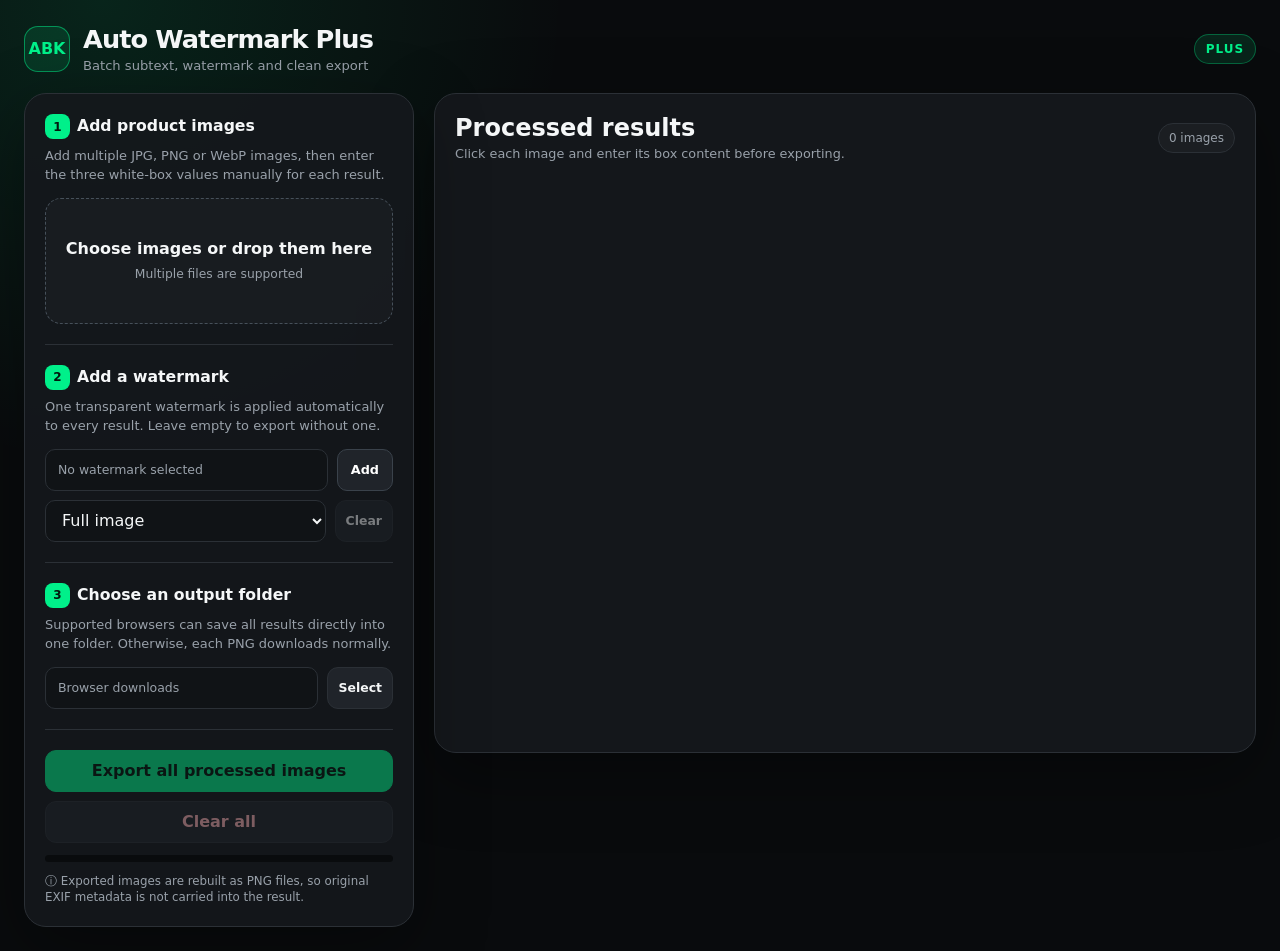
==== tools/auto-watermark-plus/index.html @ 86da483d "release 7.0.0 auto watermark plus" ====
<!doctype html>
<html lang="en">
<head>
  <meta charset="UTF-8" />
  <meta name="viewport" content="width=device-width, initial-scale=1.0" />
  <meta name="description" content="Batch-process product images with manually entered subtext boxes, watermarking and metadata-free PNG export." />
  <title>Auto Watermark Plus</title>
  <link rel="stylesheet" href="styles.css?v=7.0.0" />
</head>
<body>
  <div class="app">
    <header>
      <div class="brand"><div class="mark">ABK</div><div><h1>Auto Watermark Plus</h1><p class="subtitle">Batch subtext, watermark and clean export</p></div></div>
      <span class="demo-badge">PLUS</span>
    </header>
    <main>
      <aside class="panel controls">
        <section class="section">
          <h2 class="section-title"><span class="step">1</span>Add product images</h2>
          <p class="section-note">Add multiple JPG, PNG or WebP images, then enter the three white-box values manually for each result.</p>
          <label class="dropzone" id="dropzone" for="imageFiles"><div><strong>Choose images or drop them here</strong><span>Multiple files are supported</span></div></label>
          <input id="imageFiles" type="file" accept="image/jpeg,image/png,image/webp" multiple />
        </section>
        <section class="section">
          <h2 class="section-title"><span class="step">2</span>Add a watermark</h2>
          <p class="section-note">One transparent watermark is applied automatically to every result. Leave empty to export without one.</p>
          <div class="setting-row"><div class="readout" id="watermarkName">No watermark selected</div><button class="file-button" id="openWatermarkLibrary" type="button">Add</button></div>
          <input id="watermarkFile" type="file" accept="image/png,image/webp,image/jpeg" />
          <div class="setting-row"><select id="watermarkPosition" aria-label="Watermark position"><option value="center">Centre</option><option value="cover" selected>Full image</option><option value="bottom-right">Bottom right</option></select><button class="button small" id="clearWatermark" type="button" disabled>Clear</button></div>
        </section>
        <section class="section">
          <h2 class="section-title"><span class="step">3</span>Choose an output folder</h2>
          <p class="section-note">Supported browsers can save all results directly into one folder. Otherwise, each PNG downloads normally.</p>
          <div class="setting-row"><div class="readout" id="folderName">Browser downloads</div><button class="button small" id="chooseFolder" type="button">Select</button></div>
        </section>
        <section class="section">
          <div class="actions">
            <button class="button primary" id="exportAll" type="button" disabled>Export all processed images</button>
            <button class="button danger" id="clearAll" type="button" disabled>Clear all</button>
          </div>
          <div class="progress"><span id="progressBar"></span></div>
          <p class="privacy">ⓘ Exported images are rebuilt as PNG files, so original EXIF metadata is not carried into the result.</p>
        </section>
      </aside>
      <section class="panel workspace" aria-label="Processed image results">
        <div class="workspace-top"><div><h2>Processed results</h2><p>Click each image and enter its box content before exporting.</p></div><span class="count" id="resultCount">0 images</span></div>
        <div class="gallery" id="gallery" hidden></div>
      </section>
    </main>
  </div>
  <dialog id="watermarkLibraryDialog" class="watermark-library-dialog" aria-labelledby="watermarkLibraryTitle">
    <div class="watermark-library-panel">
      <div class="watermark-library-header"><div><p class="watermark-library-eyebrow">AUTO WATERMARK PLUS</p><h2 id="watermarkLibraryTitle">Choose a watermark</h2></div><button class="icon-button" id="closeWatermarkLibrary" type="button" aria-label="Close watermark library">×</button></div>
      <p class="section-note">Select a saved watermark or choose Other to upload one from your device.</p>
      <div class="watermark-library-grid" id="watermarkLibraryGrid" aria-label="Saved watermarks"></div>
      <div class="watermark-library-actions"><button class="button" id="otherWatermark" type="button">Other…</button><button class="button" id="cancelWatermarkLibrary" type="button">Cancel</button></div>
    </div>
  </dialog>
  <dialog id="editorDialog">
    <div class="dialog-head"><div><h2>Enter image content</h2><p class="subtitle" id="editorFilename"></p></div><button class="icon-button" id="closeEditor" type="button" aria-label="Close">×</button></div>
    <div class="editor">
      <div class="editor-preview"><canvas id="editorCanvas" width="1000" height="1000"></canvas></div>
      <form id="editorForm">
        <div class="field"><label for="editTitle">Product name</label><input id="editTitle" type="text" maxlength="90" required /></div>
        <div class="field"><label for="editType">Product type</label><select id="editType"><option>Kids Kit</option><option>Men Shirt</option><option>Women Shirt</option><option>Adult Kit</option><option>Baby Body Suit</option></select></div>
        <div class="field"><label>Personalisation type</label><div class="toggle"><input id="editOptional" name="editMode" type="radio" value="optional" /><label for="editOptional">Optional</label><input id="editPlayer" name="editMode" type="radio" value="player" /><label for="editPlayer">Player</label></div></div>
        <div class="field" id="editPlayerField"><label for="editPlayerText">Player name and number</label><input id="editPlayerText" type="text" maxlength="55" placeholder="Example: McTOMMINAY 4" /></div>
        <div class="dialog-actions"><button class="button primary" type="submit">Save changes</button><button class="button" id="cancelEditor" type="button">Cancel</button></div>
      </form>
    </div>
  </dialog>
  <div class="toast" id="toast" role="status" aria-live="polite"></div>
  <script src="app.js?v=7.0.0"></script>
</body>
</html>
---- tools/auto-watermark-plus/styles.css ----
:root{color-scheme:dark;--bg:#090b0d;--panel:#15181c;--panel2:#101316;--line:#2b3036;--muted:#99a1aa;--text:#f5f7f8;--green:#00f08a;--greenSoft:rgba(0,240,138,.11);--danger:#ff6f78;--shadow:0 22px 70px rgba(0,0,0,.34)}
*{box-sizing:border-box}body{margin:0;min-height:100vh;font-family:Inter,ui-sans-serif,system-ui,-apple-system,"Segoe UI",sans-serif;color:var(--text);background:radial-gradient(circle at 8% 0,rgba(0,240,138,.11),transparent 29rem),var(--bg)}button,input,select{font:inherit}button{cursor:pointer}button:disabled{cursor:not-allowed;opacity:.45}.app{width:min(1540px,100%);margin:0 auto;padding:24px}header{display:flex;align-items:center;justify-content:space-between;gap:18px;margin-bottom:20px}.brand{display:flex;align-items:center;gap:13px}.mark{display:grid;width:46px;height:46px;place-items:center;border:1px solid rgba(0,240,138,.5);border-radius:14px;color:var(--green);background:var(--greenSoft);font-weight:900}h1{margin:0;font-size:clamp(1.25rem,2vw,1.65rem);letter-spacing:-.035em}.subtitle{margin:4px 0 0;color:var(--muted);font-size:.82rem}.demo-badge{padding:7px 11px;border:1px solid rgba(0,240,138,.32);border-radius:999px;color:var(--green);background:var(--greenSoft);font-size:.75rem;font-weight:800;letter-spacing:.08em}main{display:grid;grid-template-columns:minmax(310px,390px) minmax(0,1fr);gap:20px;align-items:start}.panel{border:1px solid var(--line);border-radius:22px;background:rgba(21,24,28,.93);box-shadow:var(--shadow)}.controls{position:sticky;top:18px;padding:20px}.section{padding-bottom:20px;margin-bottom:20px;border-bottom:1px solid var(--line)}.section:last-of-type{padding-bottom:0;margin-bottom:0;border:0}.step{display:inline-grid;width:25px;height:25px;margin-right:7px;place-items:center;border-radius:8px;color:#00180d;background:var(--green);font-size:.75rem;font-weight:900}h2,h3{margin:0}.section-title{margin-bottom:7px;font-size:.98rem}.section-note{margin:0 0 13px;color:var(--muted);font-size:.81rem;line-height:1.5}.dropzone{display:grid;min-height:126px;padding:18px;place-items:center;text-align:center;border:1px dashed #46505a;border-radius:16px;background:rgba(255,255,255,.025);transition:.18s}.dropzone.dragging{border-color:var(--green);background:var(--greenSoft)}.dropzone strong{display:block;margin-bottom:5px}.dropzone span{color:var(--muted);font-size:.77rem}.button{min-height:42px;padding:0 14px;border:1px solid var(--line);border-radius:11px;color:var(--text);background:#20242a;font-weight:750;transition:.16s}.button:hover:not(:disabled){border-color:#4b555f;transform:translateY(-1px)}.button.primary{border-color:var(--green);color:#00180d;background:var(--green)}.button.danger{color:#ffb3b8}.button.small{min-height:34px;padding:0 10px;font-size:.78rem}.file-button{display:inline-grid;min-height:38px;padding:0 13px;place-items:center;border:1px solid #3a424b;border-radius:10px;background:#20242a;font-size:.8rem;font-weight:750;cursor:pointer}input[type=file]{display:none}.setting-row{display:grid;grid-template-columns:minmax(0,1fr) auto;gap:9px;align-items:stretch;margin-top:9px}.readout,input[type=text],select{width:100%;min-width:0;min-height:42px;padding:0 12px;border:1px solid var(--line);border-radius:10px;outline:0;color:var(--text);background:var(--panel2)}input[type=text]:focus,select:focus{border-color:var(--green);box-shadow:0 0 0 3px rgba(0,240,138,.1)}select option{color:#111;background:#fff}.readout{display:flex;align-items:center;overflow:hidden;color:var(--muted);font-size:.78rem;text-overflow:ellipsis;white-space:nowrap}.actions{display:grid;grid-template-columns:1fr 1fr;gap:9px}.actions .primary{grid-column:1/-1}.progress{height:7px;overflow:hidden;margin-top:12px;border-radius:999px;background:#090b0d}.progress>span{display:block;width:0;height:100%;border-radius:inherit;background:var(--green);transition:width .2s}.privacy{display:flex;gap:8px;margin:11px 0 0;color:var(--muted);font-size:.74rem;line-height:1.4}.workspace{min-height:660px;padding:18px}.workspace-top{display:flex;align-items:center;justify-content:space-between;gap:14px;padding:2px 2px 16px}.workspace-top p{margin:4px 0 0;color:var(--muted);font-size:.8rem}.count{padding:7px 10px;border:1px solid var(--line);border-radius:999px;color:var(--muted);background:rgba(255,255,255,.03);font-size:.75rem}.empty{display:grid;min-height:560px;padding:30px;place-items:center;text-align:center;border:1px dashed var(--line);border-radius:18px;color:var(--muted)}.empty-icon{margin:0 auto 13px;font-size:2.8rem;filter:grayscale(1);opacity:.65}.empty strong{display:block;margin-bottom:7px;color:var(--text)}.gallery{display:grid;grid-template-columns:repeat(3,minmax(0,1fr));gap:14px}.card{overflow:hidden;border:1px solid var(--line);border-radius:16px;background:#101316;transition:.18s}.card:hover{border-color:#46515a;transform:translateY(-2px)}.card-preview{position:relative;aspect-ratio:1;overflow:hidden;background:#ddd;cursor:pointer}.card-preview canvas{display:block;width:100%;height:100%}.card-status{position:absolute;top:9px;right:9px;padding:5px 7px;border:1px solid rgba(0,0,0,.12);border-radius:999px;color:#062012;background:rgba(255,255,255,.9);font-size:.65rem;font-weight:900}.card-body{padding:12px}.card-title{overflow:hidden;margin:0 0 8px;font-size:.82rem;text-overflow:ellipsis;white-space:nowrap}.chips{display:flex;gap:6px;flex-wrap:wrap;margin-bottom:10px}.chip{padding:4px 6px;border-radius:7px;color:#bac1c8;background:#20252a;font-size:.65rem}.card-actions{display:grid;grid-template-columns:1fr auto;gap:7px}dialog{width:min(980px,calc(100% - 28px));max-height:calc(100vh - 32px);padding:0;overflow:auto;border:1px solid #3a424b;border-radius:22px;color:var(--text);background:#111418;box-shadow:0 34px 100px rgba(0,0,0,.7)}dialog::backdrop{background:rgba(0,0,0,.72);backdrop-filter:blur(5px)}.dialog-head{position:sticky;top:0;z-index:2;display:flex;align-items:center;justify-content:space-between;gap:12px;padding:16px 18px;border-bottom:1px solid var(--line);background:rgba(17,20,24,.96)}.dialog-head h2{font-size:1.05rem}.icon-button{width:36px;height:36px;border:1px solid var(--line);border-radius:10px;color:var(--text);background:#20242a}.editor{display:grid;grid-template-columns:minmax(300px,1fr) minmax(280px,360px);gap:18px;padding:18px}.editor-preview{overflow:hidden;align-self:start;border:1px solid var(--line);border-radius:15px;background:#ddd}.editor-preview canvas{display:block;width:100%;height:auto}.field{margin-bottom:14px}.field label{display:block;margin-bottom:7px;color:#dce0e4;font-size:.78rem;font-weight:750}.toggle{display:grid;grid-template-columns:1fr 1fr;gap:4px;padding:4px;border:1px solid var(--line);border-radius:11px;background:#0c0e11}.toggle input{position:absolute;opacity:0;pointer-events:none}.toggle label{margin:0;padding:9px 5px;border-radius:8px;text-align:center;color:var(--muted);cursor:pointer}.toggle input:checked+label{color:#00180d;background:var(--green)}.dialog-actions{display:grid;grid-template-columns:1fr 1fr;gap:8px;margin-top:18px}.toast{position:fixed;left:50%;bottom:22px;z-index:20;max-width:min(520px,calc(100% - 32px));padding:11px 15px;border-radius:11px;color:#07120b;background:#f4f7f5;box-shadow:0 14px 45px rgba(0,0,0,.4);font-size:.82rem;font-weight:800;opacity:0;pointer-events:none;translate:-50% 14px;transition:.2s}.toast.show{opacity:1;translate:-50% 0}.toast.error{color:#5d1116;background:#ffd9dc}
@media(max-width:1120px){.gallery{grid-template-columns:repeat(2,minmax(0,1fr))}}@media(max-width:820px){.app{padding:14px}main{grid-template-columns:1fr}.controls{position:static}.editor{grid-template-columns:1fr}}@media(max-width:540px){header{align-items:flex-start}.demo-badge{display:none}.workspace{padding:11px}.workspace-top{align-items:flex-start;flex-direction:column}.gallery{grid-template-columns:1fr}}
.actions .danger{grid-column:1/-1}.card-status.pending{color:#422a00;background:#ffe0a3}
.watermark-library-dialog{width:min(920px,calc(100% - 28px));max-height:calc(100dvh - 32px)}.watermark-library-panel{padding:24px}.watermark-library-header{display:flex;align-items:flex-start;justify-content:space-between;gap:18px}.watermark-library-header h2{font-size:clamp(1.35rem,4vw,2rem)}.watermark-library-eyebrow{margin:0 0 6px;color:var(--green);font-size:.72rem;font-weight:850;letter-spacing:.1em}.watermark-library-grid{display:grid;grid-template-columns:repeat(4,minmax(0,1fr));gap:12px}.watermark-library-item{display:grid;grid-template-rows:110px auto;gap:9px;min-width:0;padding:10px;border:1px solid var(--line);border-radius:13px;color:var(--text);background:#181c20;text-align:left}.watermark-library-item:hover,.watermark-library-item:focus-visible,.watermark-library-item.active{border-color:var(--green);outline:0;box-shadow:0 0 18px rgba(0,240,138,.13)}.watermark-library-item.active{background:var(--greenSoft)}.watermark-library-thumb{display:grid;place-items:center;overflow:hidden;border-radius:8px;background:repeating-conic-gradient(#292d31 0 25%,#191c20 0 50%) 50%/16px 16px}.watermark-library-thumb img{display:block;width:100%;height:100%;padding:8px;object-fit:contain}.watermark-library-item strong{overflow:hidden;text-overflow:ellipsis;white-space:nowrap}.watermark-library-actions{display:flex;justify-content:flex-end;gap:9px;margin-top:20px;padding-top:16px;border-top:1px solid var(--line)}@media(max-width:680px){.watermark-library-panel{padding:17px}.watermark-library-grid{grid-template-columns:repeat(2,minmax(0,1fr))}.watermark-library-item{grid-template-rows:82px auto}}
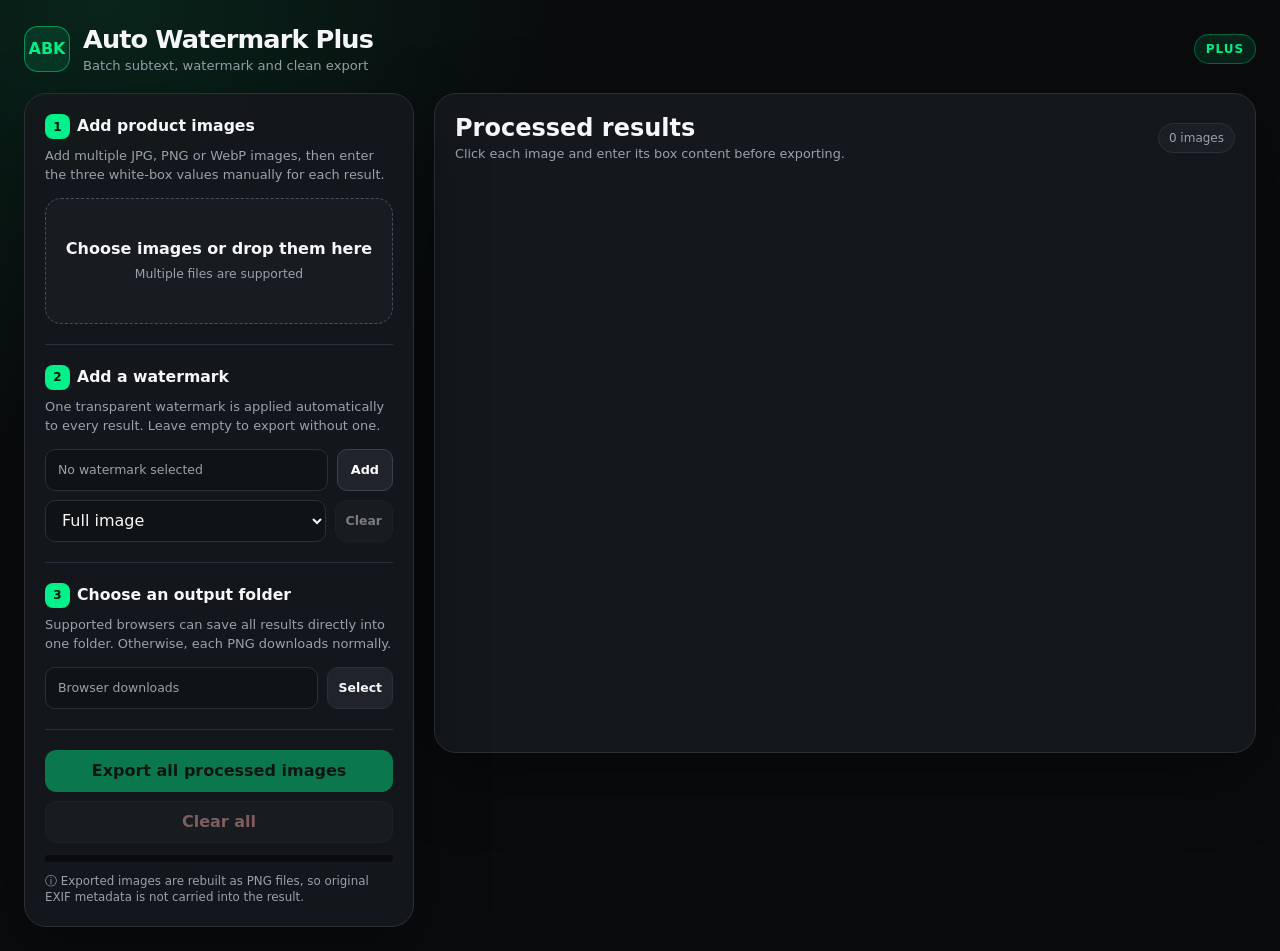
==== commit a5f04d9a: "release 7.0.1 update KFK watermarks" ====
--- a/tools/auto-watermark-plus/index.html
+++ b/tools/auto-watermark-plus/index.html
@@ -5,7 +5,7 @@
   <meta name="viewport" content="width=device-width, initial-scale=1.0" />
   <meta name="description" content="Batch-process product images with manually entered subtext boxes, watermarking and metadata-free PNG export." />
   <title>Auto Watermark Plus</title>
-  <link rel="stylesheet" href="styles.css?v=7.0.0" />
+  <link rel="stylesheet" href="styles.css?v=7.0.1" />
 </head>
 <body>
   <div class="app">
@@ -70,6 +70,6 @@
     </div>
   </dialog>
   <div class="toast" id="toast" role="status" aria-live="polite"></div>
-  <script src="app.js?v=7.0.0"></script>
+  <script src="app.js?v=7.0.1"></script>
 </body>
 </html>
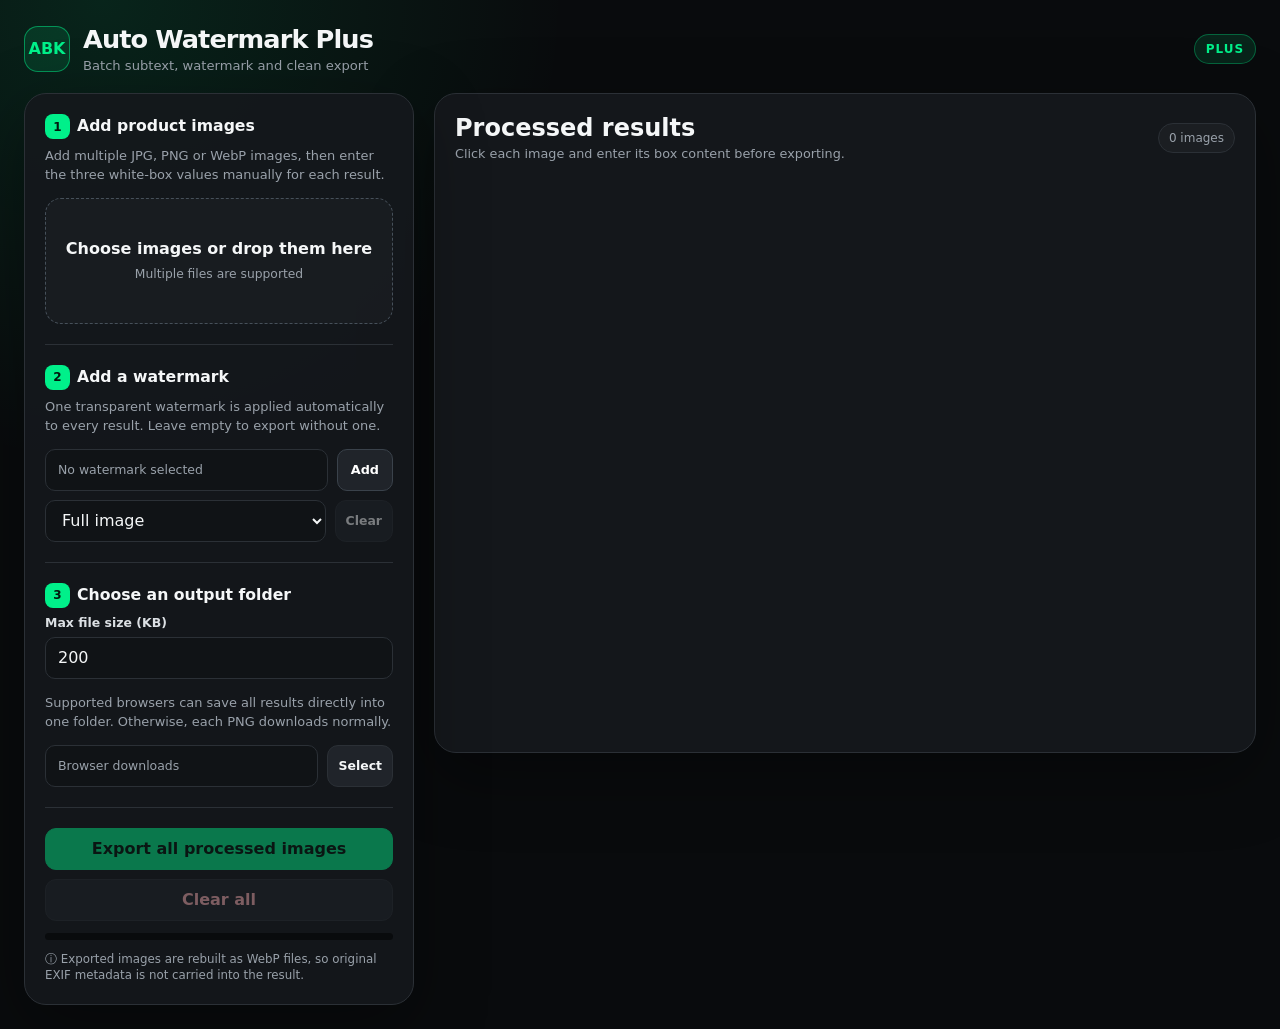
==== commit 690f5e9f: "release 7.1.0 WebP size limits" ====
--- a/tools/auto-watermark-plus/index.html
+++ b/tools/auto-watermark-plus/index.html
@@ -5,7 +5,7 @@
   <meta name="viewport" content="width=device-width, initial-scale=1.0" />
   <meta name="description" content="Batch-process product images with manually entered subtext boxes, watermarking and metadata-free PNG export." />
   <title>Auto Watermark Plus</title>
-  <link rel="stylesheet" href="styles.css?v=7.0.1" />
+  <link rel="stylesheet" href="styles.css?v=7.1.0" />
 </head>
 <body>
   <div class="app">
@@ -30,6 +30,7 @@
         </section>
         <section class="section">
           <h2 class="section-title"><span class="step">3</span>Choose an output folder</h2>
+          <div class="field"><label for="maxFileSize">Max file size (KB)</label><input id="maxFileSize" type="number" min="1" max="100000" step="1" value="200" /></div>
           <p class="section-note">Supported browsers can save all results directly into one folder. Otherwise, each PNG downloads normally.</p>
           <div class="setting-row"><div class="readout" id="folderName">Browser downloads</div><button class="button small" id="chooseFolder" type="button">Select</button></div>
         </section>
@@ -39,12 +40,13 @@
             <button class="button danger" id="clearAll" type="button" disabled>Clear all</button>
           </div>
           <div class="progress"><span id="progressBar"></span></div>
-          <p class="privacy">ⓘ Exported images are rebuilt as PNG files, so original EXIF metadata is not carried into the result.</p>
+          <p class="privacy">ⓘ Exported images are rebuilt as WebP files, so original EXIF metadata is not carried into the result.</p>
         </section>
       </aside>
       <section class="panel workspace" aria-label="Processed image results">
         <div class="workspace-top"><div><h2>Processed results</h2><p>Click each image and enter its box content before exporting.</p></div><span class="count" id="resultCount">0 images</span></div>
         <div class="gallery" id="gallery" hidden></div>
+        <section class="export-report" id="exportReport" aria-live="polite" hidden><h3>Export results</h3><ul id="exportResults"></ul></section>
       </section>
     </main>
   </div>
@@ -70,6 +72,7 @@
     </div>
   </dialog>
   <div class="toast" id="toast" role="status" aria-live="polite"></div>
-  <script src="app.js?v=7.0.1"></script>
+  <script src="../../modules/webp-limit.js?v=1.0"></script>
+  <script src="app.js?v=7.1.0"></script>
 </body>
 </html>
--- a/tools/auto-watermark-plus/styles.css
+++ b/tools/auto-watermark-plus/styles.css
@@ -3,3 +3,4 @@
 @media(max-width:1120px){.gallery{grid-template-columns:repeat(2,minmax(0,1fr))}}@media(max-width:820px){.app{padding:14px}main{grid-template-columns:1fr}.controls{position:static}.editor{grid-template-columns:1fr}}@media(max-width:540px){header{align-items:flex-start}.demo-badge{display:none}.workspace{padding:11px}.workspace-top{align-items:flex-start;flex-direction:column}.gallery{grid-template-columns:1fr}}
 .actions .danger{grid-column:1/-1}.card-status.pending{color:#422a00;background:#ffe0a3}
 .watermark-library-dialog{width:min(920px,calc(100% - 28px));max-height:calc(100dvh - 32px)}.watermark-library-panel{padding:24px}.watermark-library-header{display:flex;align-items:flex-start;justify-content:space-between;gap:18px}.watermark-library-header h2{font-size:clamp(1.35rem,4vw,2rem)}.watermark-library-eyebrow{margin:0 0 6px;color:var(--green);font-size:.72rem;font-weight:850;letter-spacing:.1em}.watermark-library-grid{display:grid;grid-template-columns:repeat(4,minmax(0,1fr));gap:12px}.watermark-library-item{display:grid;grid-template-rows:110px auto;gap:9px;min-width:0;padding:10px;border:1px solid var(--line);border-radius:13px;color:var(--text);background:#181c20;text-align:left}.watermark-library-item:hover,.watermark-library-item:focus-visible,.watermark-library-item.active{border-color:var(--green);outline:0;box-shadow:0 0 18px rgba(0,240,138,.13)}.watermark-library-item.active{background:var(--greenSoft)}.watermark-library-thumb{display:grid;place-items:center;overflow:hidden;border-radius:8px;background:repeating-conic-gradient(#292d31 0 25%,#191c20 0 50%) 50%/16px 16px}.watermark-library-thumb img{display:block;width:100%;height:100%;padding:8px;object-fit:contain}.watermark-library-item strong{overflow:hidden;text-overflow:ellipsis;white-space:nowrap}.watermark-library-actions{display:flex;justify-content:flex-end;gap:9px;margin-top:20px;padding-top:16px;border-top:1px solid var(--line)}@media(max-width:680px){.watermark-library-panel{padding:17px}.watermark-library-grid{grid-template-columns:repeat(2,minmax(0,1fr))}.watermark-library-item{grid-template-rows:82px auto}}
+input[type=number]{width:100%;min-height:42px;padding:0 12px;border:1px solid var(--line);border-radius:10px;color:var(--text);background:var(--panel2)}.export-report{margin-top:20px;padding:16px;border:1px solid var(--line);border-radius:12px}.export-report li{margin:7px 0;color:var(--muted);overflow-wrap:anywhere}
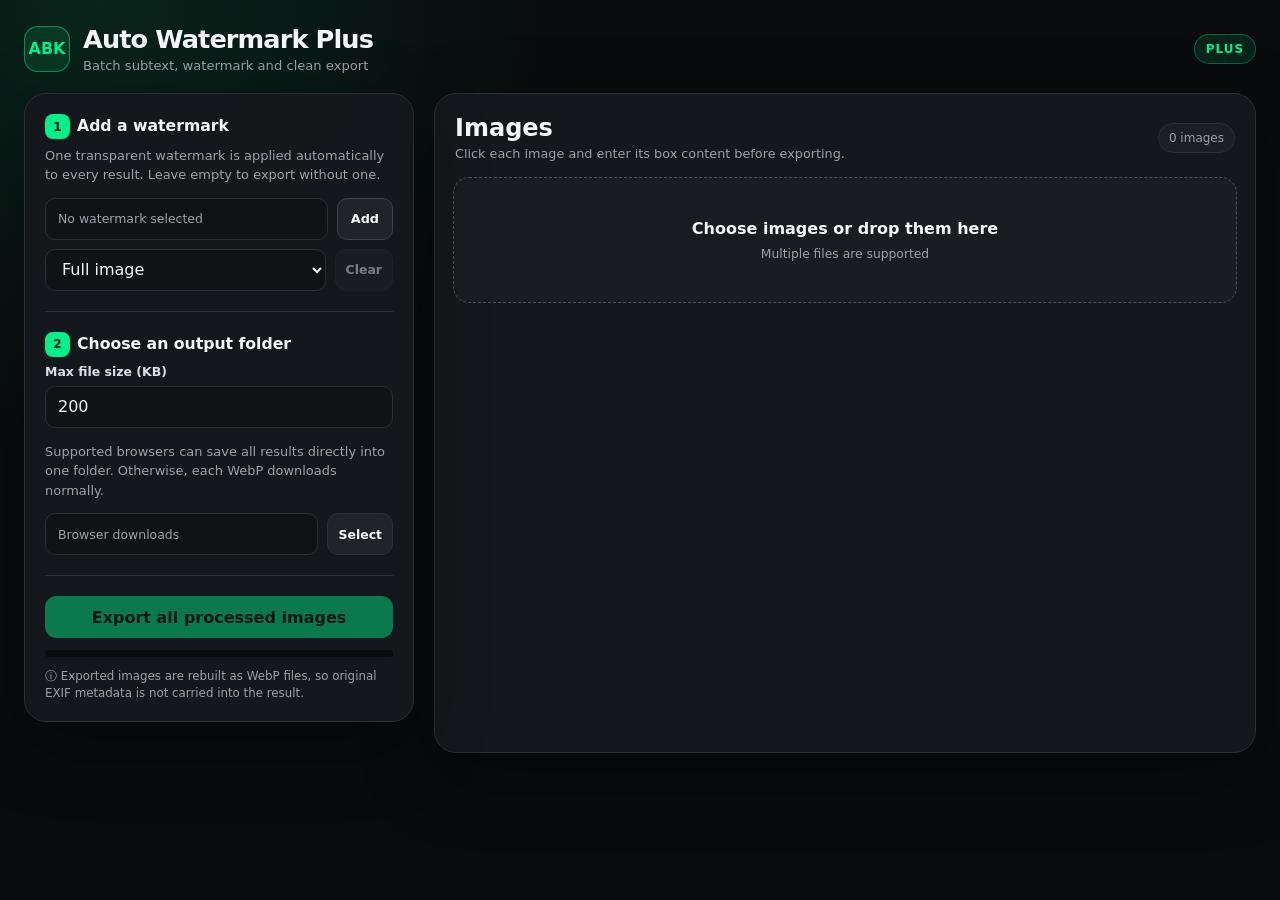
==== commit 897e717f: "release 7.2.0 watermark previews" ====
--- a/tools/auto-watermark-plus/index.html
+++ b/tools/auto-watermark-plus/index.html
@@ -5,7 +5,7 @@
   <meta name="viewport" content="width=device-width, initial-scale=1.0" />
   <meta name="description" content="Batch-process product images with manually entered subtext boxes, watermarking and metadata-free PNG export." />
   <title>Auto Watermark Plus</title>
-  <link rel="stylesheet" href="styles.css?v=7.1.0" />
+  <link rel="stylesheet" href="styles.css?v=7.2.0" />
 </head>
 <body>
   <div class="app">
@@ -16,35 +16,31 @@
     <main>
       <aside class="panel controls">
         <section class="section">
-          <h2 class="section-title"><span class="step">1</span>Add product images</h2>
-          <p class="section-note">Add multiple JPG, PNG or WebP images, then enter the three white-box values manually for each result.</p>
-          <label class="dropzone" id="dropzone" for="imageFiles"><div><strong>Choose images or drop them here</strong><span>Multiple files are supported</span></div></label>
-          <input id="imageFiles" type="file" accept="image/jpeg,image/png,image/webp" multiple />
-        </section>
-        <section class="section">
-          <h2 class="section-title"><span class="step">2</span>Add a watermark</h2>
+          <h2 class="section-title"><span class="step">1</span>Add a watermark</h2>
           <p class="section-note">One transparent watermark is applied automatically to every result. Leave empty to export without one.</p>
           <div class="setting-row"><div class="readout" id="watermarkName">No watermark selected</div><button class="file-button" id="openWatermarkLibrary" type="button">Add</button></div>
           <input id="watermarkFile" type="file" accept="image/png,image/webp,image/jpeg" />
           <div class="setting-row"><select id="watermarkPosition" aria-label="Watermark position"><option value="center">Centre</option><option value="cover" selected>Full image</option><option value="bottom-right">Bottom right</option></select><button class="button small" id="clearWatermark" type="button" disabled>Clear</button></div>
         </section>
         <section class="section">
-          <h2 class="section-title"><span class="step">3</span>Choose an output folder</h2>
+          <h2 class="section-title"><span class="step">2</span>Choose an output folder</h2>
           <div class="field"><label for="maxFileSize">Max file size (KB)</label><input id="maxFileSize" type="number" min="1" max="100000" step="1" value="200" /></div>
-          <p class="section-note">Supported browsers can save all results directly into one folder. Otherwise, each PNG downloads normally.</p>
+          <p class="section-note">Supported browsers can save all results directly into one folder. Otherwise, each WebP downloads normally.</p>
           <div class="setting-row"><div class="readout" id="folderName">Browser downloads</div><button class="button small" id="chooseFolder" type="button">Select</button></div>
         </section>
         <section class="section">
           <div class="actions">
             <button class="button primary" id="exportAll" type="button" disabled>Export all processed images</button>
-            <button class="button danger" id="clearAll" type="button" disabled>Clear all</button>
           </div>
           <div class="progress"><span id="progressBar"></span></div>
           <p class="privacy">ⓘ Exported images are rebuilt as WebP files, so original EXIF metadata is not carried into the result.</p>
         </section>
       </aside>
       <section class="panel workspace" aria-label="Processed image results">
-        <div class="workspace-top"><div><h2>Processed results</h2><p>Click each image and enter its box content before exporting.</p></div><span class="count" id="resultCount">0 images</span></div>
+        <div class="workspace-top"><div><h2>Images</h2><p>Click each image and enter its box content before exporting.</p></div><span class="count" id="resultCount">0 images</span></div>
+        <input id="imageFiles" type="file" accept="image/jpeg,image/png,image/webp" multiple />
+        <div id="imageActions" class="image-actions" hidden><label class="file-button" for="imageFiles">Add images</label><button class="button small danger" id="clearAll" type="button" disabled>Clear all</button></div>
+        <label class="dropzone" id="dropzone" for="imageFiles"><div><strong>Choose images or drop them here</strong><span>Multiple files are supported</span></div></label>
         <div class="gallery" id="gallery" hidden></div>
         <section class="export-report" id="exportReport" aria-live="polite" hidden><h3>Export results</h3><ul id="exportResults"></ul></section>
       </section>
@@ -72,7 +68,7 @@
     </div>
   </dialog>
   <div class="toast" id="toast" role="status" aria-live="polite"></div>
-  <script src="../../modules/webp-limit.js?v=1.0"></script>
-  <script src="app.js?v=7.1.0"></script>
+  <script src="../../modules/webp-limit.js?v=1.1"></script>
+  <script src="app.js?v=7.2.0"></script>
 </body>
 </html>
--- a/tools/auto-watermark-plus/styles.css
+++ b/tools/auto-watermark-plus/styles.css
@@ -4,3 +4,4 @@
 .actions .danger{grid-column:1/-1}.card-status.pending{color:#422a00;background:#ffe0a3}
 .watermark-library-dialog{width:min(920px,calc(100% - 28px));max-height:calc(100dvh - 32px)}.watermark-library-panel{padding:24px}.watermark-library-header{display:flex;align-items:flex-start;justify-content:space-between;gap:18px}.watermark-library-header h2{font-size:clamp(1.35rem,4vw,2rem)}.watermark-library-eyebrow{margin:0 0 6px;color:var(--green);font-size:.72rem;font-weight:850;letter-spacing:.1em}.watermark-library-grid{display:grid;grid-template-columns:repeat(4,minmax(0,1fr));gap:12px}.watermark-library-item{display:grid;grid-template-rows:110px auto;gap:9px;min-width:0;padding:10px;border:1px solid var(--line);border-radius:13px;color:var(--text);background:#181c20;text-align:left}.watermark-library-item:hover,.watermark-library-item:focus-visible,.watermark-library-item.active{border-color:var(--green);outline:0;box-shadow:0 0 18px rgba(0,240,138,.13)}.watermark-library-item.active{background:var(--greenSoft)}.watermark-library-thumb{display:grid;place-items:center;overflow:hidden;border-radius:8px;background:repeating-conic-gradient(#292d31 0 25%,#191c20 0 50%) 50%/16px 16px}.watermark-library-thumb img{display:block;width:100%;height:100%;padding:8px;object-fit:contain}.watermark-library-item strong{overflow:hidden;text-overflow:ellipsis;white-space:nowrap}.watermark-library-actions{display:flex;justify-content:flex-end;gap:9px;margin-top:20px;padding-top:16px;border-top:1px solid var(--line)}@media(max-width:680px){.watermark-library-panel{padding:17px}.watermark-library-grid{grid-template-columns:repeat(2,minmax(0,1fr))}.watermark-library-item{grid-template-rows:82px auto}}
 input[type=number]{width:100%;min-height:42px;padding:0 12px;border:1px solid var(--line);border-radius:10px;color:var(--text);background:var(--panel2)}.export-report{margin-top:20px;padding:16px;border:1px solid var(--line);border-radius:12px}.export-report li{margin:7px 0;color:var(--muted);overflow-wrap:anywhere}
+.dropzone[hidden],.image-actions[hidden]{display:none}.image-actions{display:flex;flex-wrap:wrap;gap:9px;margin-bottom:14px}.image-actions .file-button{flex:0 0 auto}
